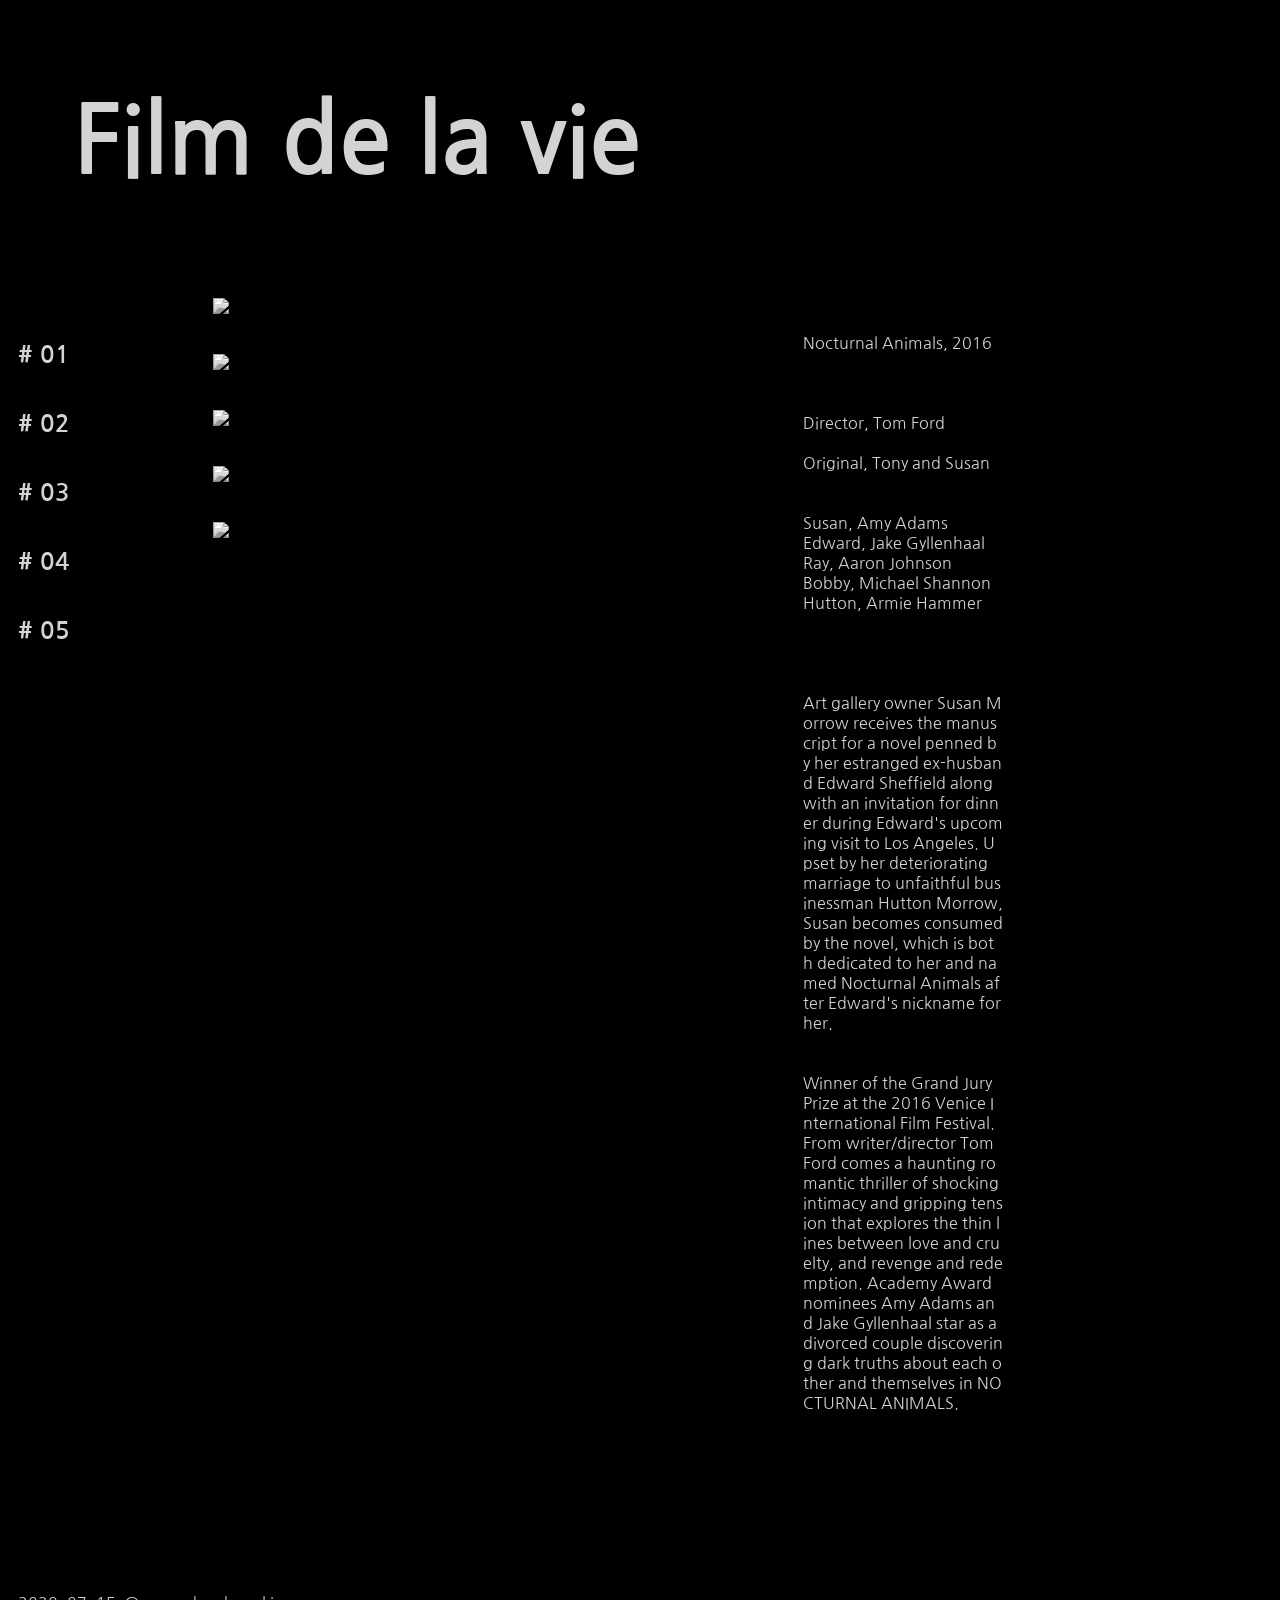
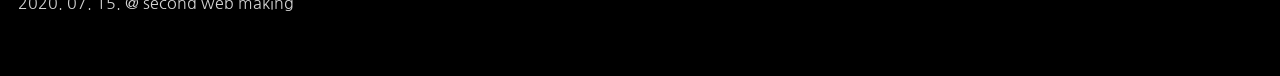
==== portfoilo_01/01.html @ b420b214 "second web site" ====
<!DOCTYPE html>
<html>
  <head>
    <meta charset="utf-8" />
    <title>portfolio_01</title>
    <link rel="stylesheet" href="01_style.css" />
  </head>
  <body class="ng-font">
    <div clsss="container">
      <header>
        <h1><a href="index.html">Film de la vie</a></h1>
      </header>

      <nav>
        <ui><a href="01.html"># 01</a></ui>
        <ui><a href="02.html"># 02</a></ui>
        <ui><a href="03.html"># 03</a></ui>
        <ui><a href="04.html"># 04</a></ui>
        <ui><a href="05.html"># 05</a></ui>
      </nav>

      <section class="photo">
        <div class="box">
          <img
            src="/Users/blackswan1989/Documents/html & css/portfoilo_01/photo_01/animals1.png"
            width="80%"
          />
        </div>
        <div class="box">
          <img
            src="/Users/blackswan1989/Documents/html & css/portfoilo_01/photo_01/animals3.jpg"
            width="80%"
          />
        </div>
        <div class="box">
          <img
            src="/Users/blackswan1989/Documents/html & css/portfoilo_01/photo_01/animals4.gif"
            width="80%"
          />
        </div>
        <div class="box">
          <img
            src="/Users/blackswan1989/Documents/html & css/portfoilo_01/photo_01/animals2.jpg"
            width="80%"
          />
        </div>
        <div class="box">
          <img
            src="/Users/blackswan1989/Documents/html & css/portfoilo_01/photo_01/animals5.gif"
            width="80%"
          />
        </div>
      </section>

      <aside>
        <div class="aside">
          Nocturnal Animals, 2016
          <br />
          <br />
          <br />
          <br />Director, Tom Ford
          <br />
          <br />Original, Tony and Susan <br /><br /><br />
          Susan, Amy Adams <br />
          Edward, Jake Gyllenhaal <br />
          Ray, Aaron Johnson <br />
          Bobby, Michael Shannon<br />
          Hutton, Armie Hammer<br />
          <br />
          <br />
          <br />
          <br />
          Art gallery owner Susan Morrow receives the manuscript for a novel
          penned by her estranged ex-husband Edward Sheffield along with an
          invitation for dinner during Edward's upcoming visit to Los Angeles.
          Upset by her deteriorating marriage to unfaithful businessman Hutton
          Morrow, Susan becomes consumed by the novel, which is both dedicated
          to her and named Nocturnal Animals after Edward's nickname for her.
          <br /><br /><br />
          Winner of the Grand Jury Prize at the 2016 Venice International Film
          Festival. From writer/director Tom Ford comes a haunting romantic
          thriller of shocking intimacy and gripping tension that explores the
          thin lines between love and cruelty, and revenge and redemption.
          Academy Award nominees Amy Adams and Jake Gyllenhaal star as a
          divorced couple discovering dark truths about each other and
          themselves in NOCTURNAL ANIMALS.
        </div>
      </aside>

      <footer>
        <div class="footer">
          2020. 07. 15. @ second web making
        </div>
      </footer>
    </div>
  </body>
</html>
---- portfoilo_01/01_style.css ----
/* 구글 웹 폰트 적용방법 https://blog.naver.com/ksseo63/221972693960 */
@import url("https://fonts.googleapis.com/css2?family=Nanum+Gothic&display=swap");
/* 웹 폰트 지정 */
.ng-font {
  font-family: "Nanum Gothic", 돋움;
}

/* 페이지 레이아웃 https://mainia.tistory.com/4210 */
.content {
  display: flex;
}

nav {
  order: 0;
}
section {
  order: 1;
}
aside {
  order: 2;
}
aside {
  padding: 10px;
}

a:hover {
  color: rgb(87, 85, 85);
  transition: all 0.3s ease-in-out;
}

body {
  display: flex;
  background-color: black;
  width: 1200px;
}

h1 {
  margin: 10px;
  margin-bottom: 30px;
}

header,
nav,
section,
aside,
footer {
  margin: 5px;
  padding: 5px;
}

header {
  font-size: 3rem;
  color: lightgrey;
  padding-top: 70px;
  padding-left: 50px;
}

nav,
section {
  float: left;
}

nav {
  display: flex;
  float: left;
  color: lightgrey;
  font-size: 1.5rem;
  flex-direction: column;
  justify-content: space-between;
  height: 300px;
  width: 55px;
  padding-top: 110px;
  padding-bottom: 110px;
  margin-right: 15px;
  font-weight: bold;
}

a {
  text-decoration: none;
  color: lightgrey;
}

.section {
  display: flex;
  width: 900px;
  height: 506px;
}

aside {
  display: flex;
  flex-direction: column;
  color: lightgrey;
  font-size: 1rem;
  margin: 0;
}
/* html 자동줄바꿈, 긴글줄이기 참조 사이트
https://m.blog.naver.com/PostView.nhn?blogId=yhj0781&logNo=50170458458&proxyReferer=https:%2F%2Fwww.google.com%2F */
.aside {
  display: flex;
  margin: 0;
  width: 200px;
  height: 1200px;
  padding-top: 100px;
  word-break: break-all;
}

footer {
  display: flex;
  color: lightgrey;
  font-size: 1rem;
  float: left;
  margin-top: 50px;
  margin-bottom: 50px;
}

.photo {
  display: flex;
  flex-direction: column;
  width: 600px;
  padding-top: 50px;
  padding-left: 100px;
  margin: 0px;
}

.box {
  display: flex;
  flex-direction: column;
  float: left;
  transition: all 1s ease-in-out;
  margin: 20px;
  width: auto;
}

.box:hover {
  transform: scale(1.2, 1.2);
}

.box:hover {
  -webkit-filter: grayscale(0%);
  -webkit-transition: 0.5s ease-in-out;
  -moz-filter: grayscale(0%);
  -moz-transition: 0.5s ease-in-out;
  -o-filter: grayscale(0%);
  -o-transition: 0.5s ease-in-out;
}
.box {
  -webkit-filter: grayscale(100%);
  -webkit-transition: 0.5s ease-in-out;
  -moz-filter: grayscale(100%);
  -moz-transition: 0.5s ease-in-out;
  -o-filter: grayscale(100%);
  -o-transition: 0.5s ease-in-out;
}
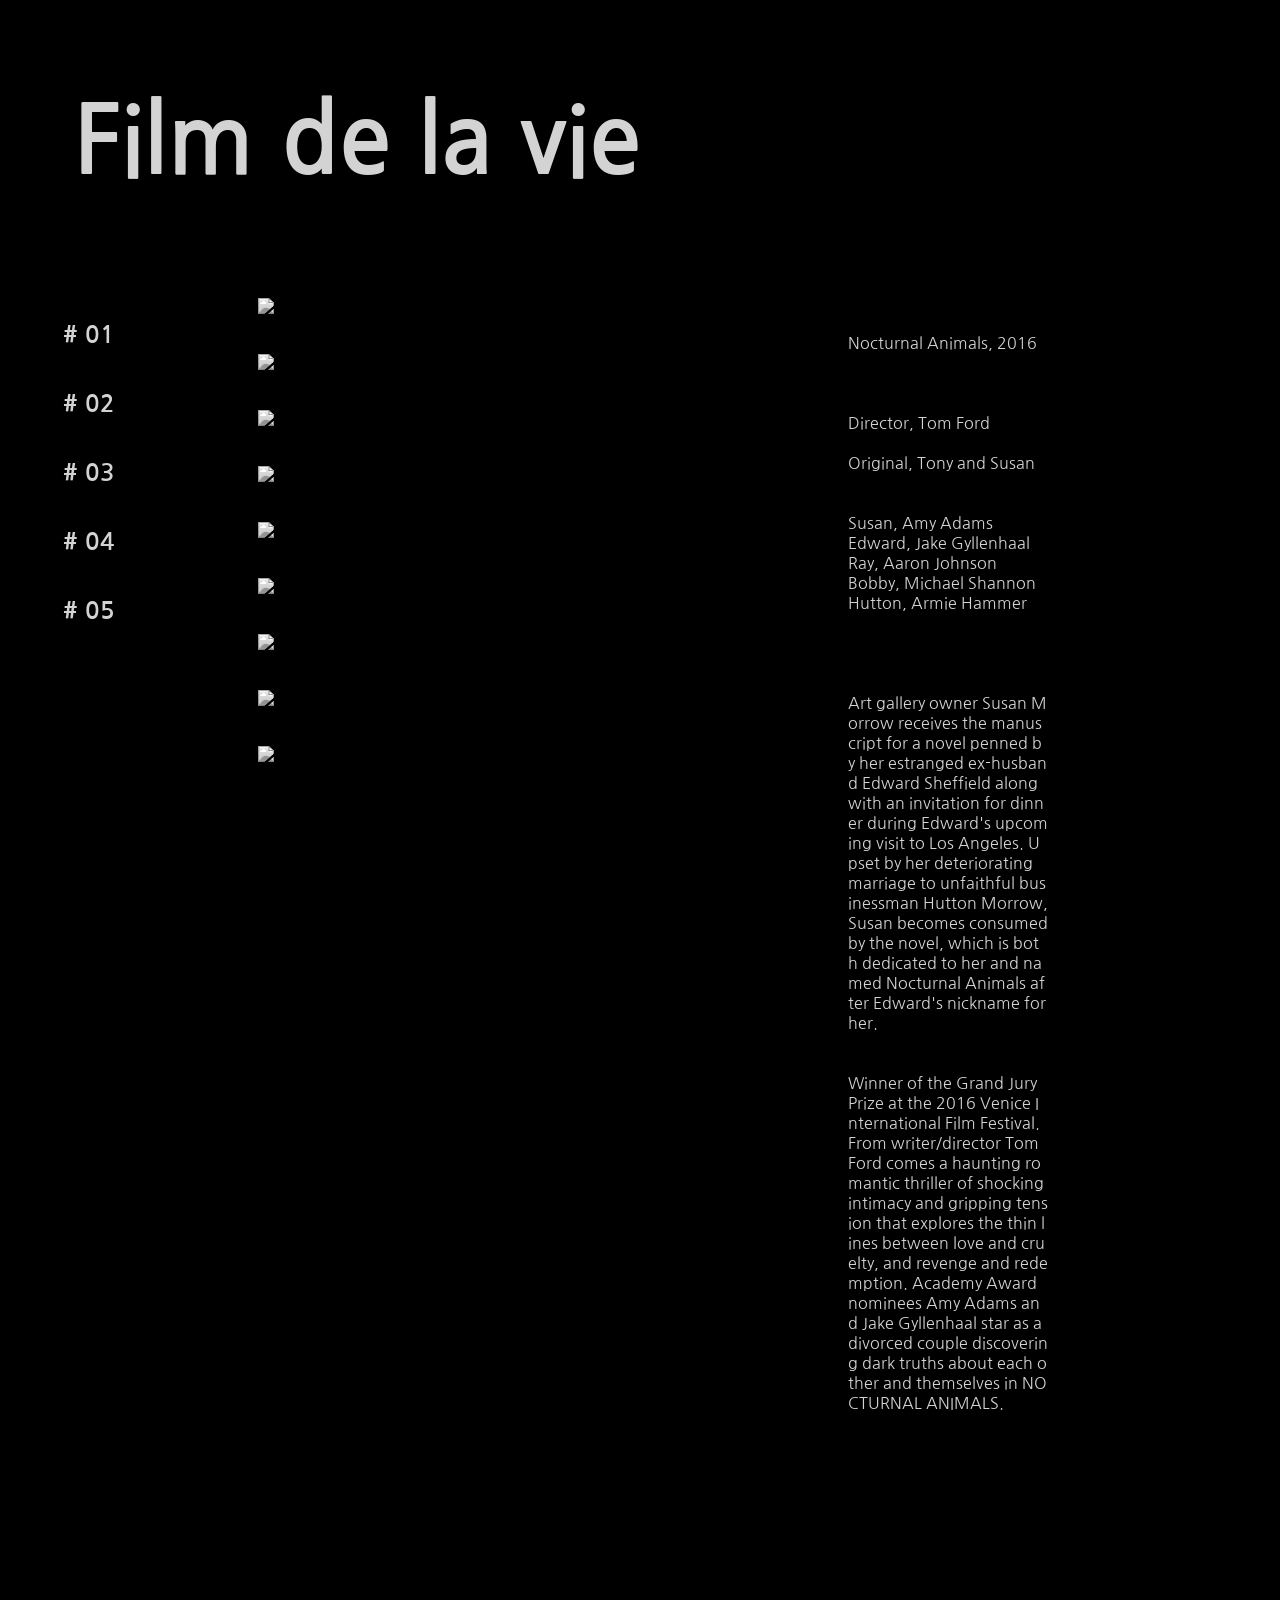
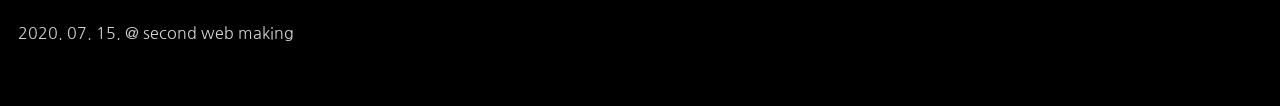
==== commit 684e42cb: "second web site" ====
--- a/portfoilo_01/01.html
+++ b/portfoilo_01/01.html
@@ -34,6 +34,12 @@
         </div>
         <div class="box">
           <img
+            src="/Users/blackswan1989/Documents/html & css/portfoilo_01/photo_01/animals3.gif"
+            width="80%"
+          />
+        </div>
+        <div class="box">
+          <img
             src="/Users/blackswan1989/Documents/html & css/portfoilo_01/photo_01/animals4.gif"
             width="80%"
           />
@@ -47,6 +53,24 @@
         <div class="box">
           <img
             src="/Users/blackswan1989/Documents/html & css/portfoilo_01/photo_01/animals5.gif"
+            width="80%"
+          />
+        </div>
+        <div class="box">
+          <img
+            src="/Users/blackswan1989/Documents/html & css/portfoilo_01/photo_01/animals6.gif"
+            width="80%"
+          />
+        </div>
+        <div class="box">
+          <img
+            src="/Users/blackswan1989/Documents/html & css/portfoilo_01/photo_01/animals7.gif"
+            width="80%"
+          />
+        </div>
+        <div class="box">
+          <img
+            src="/Users/blackswan1989/Documents/html & css/portfoilo_01/photo_01/animals8.gif"
             width="80%"
           />
         </div>
--- a/portfoilo_01/01_style.css
+++ b/portfoilo_01/01_style.css
@@ -69,8 +69,9 @@
   justify-content: space-between;
   height: 300px;
   width: 55px;
-  padding-top: 110px;
-  padding-bottom: 110px;
+  padding-top: 90px;
+  padding-bottom: 70px;
+  padding-left: 50px;
   margin-right: 15px;
   font-weight: bold;
 }
@@ -82,8 +83,8 @@
 
 .section {
   display: flex;
-  width: 900px;
-  height: 506px;
+  width: 820px;
+  height: 480px;
 }
 
 aside {
@@ -109,7 +110,7 @@
   color: lightgrey;
   font-size: 1rem;
   float: left;
-  margin-top: 50px;
+  margin-top: 80px;
   margin-bottom: 50px;
 }
 
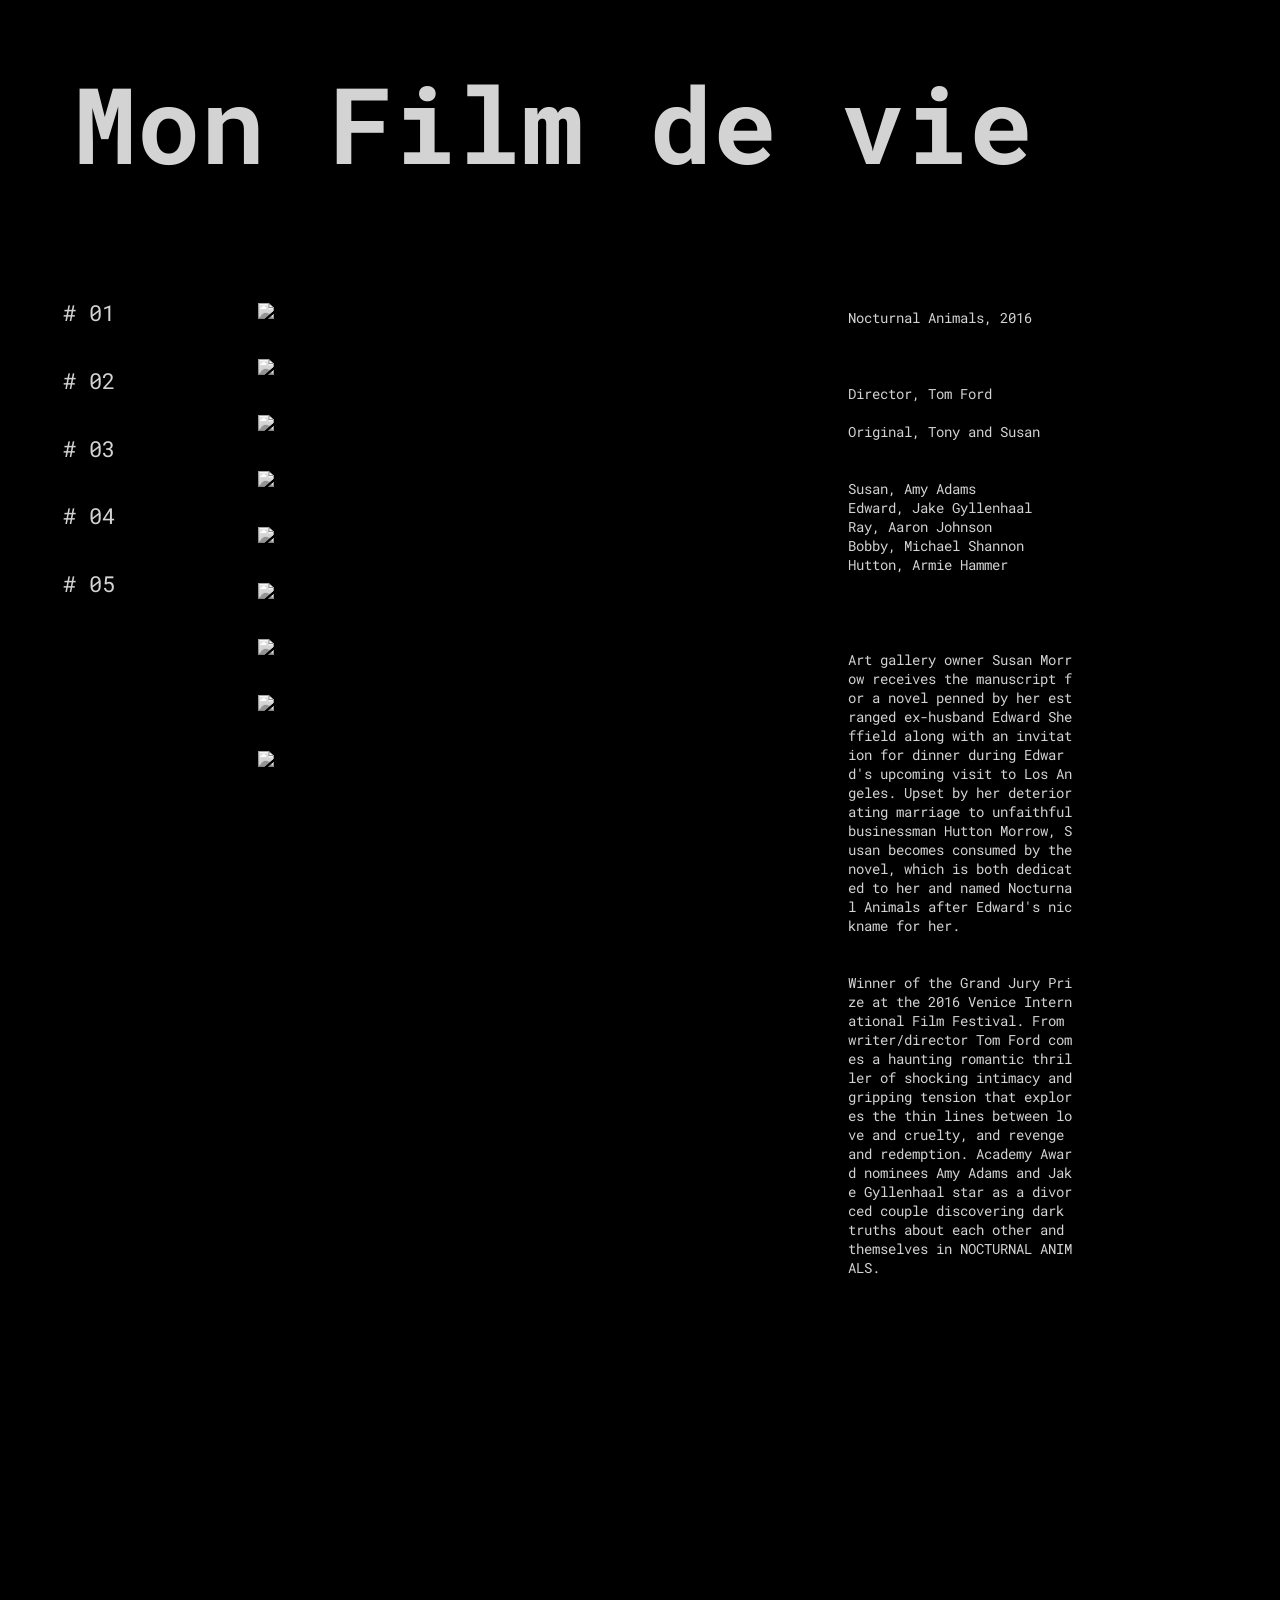
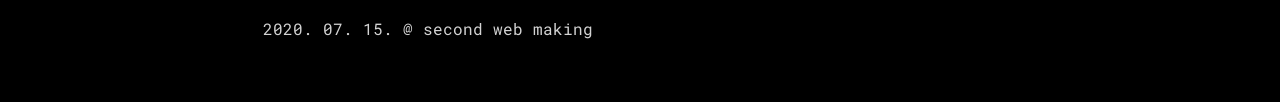
==== commit e2c7c99a: "Add files via upload" ====
--- a/portfoilo_01/01.html
+++ b/portfoilo_01/01.html
@@ -8,7 +8,7 @@
   <body class="ng-font">
     <div clsss="container">
       <header>
-        <h1><a href="index.html">Film de la vie</a></h1>
+        <h1><a href="index.html">Mon Film de vie</a></h1>
       </header>
 
       <nav>
--- a/portfoilo_01/01_style.css
+++ b/portfoilo_01/01_style.css
@@ -1,8 +1,8 @@
 /* 구글 웹 폰트 적용방법 https://blog.naver.com/ksseo63/221972693960 */
-@import url("https://fonts.googleapis.com/css2?family=Nanum+Gothic&display=swap");
+@import url("https://fonts.googleapis.com/css2?family=Roboto+Mono:ital,wght@0,100;0,300;0,400;1,100&display=swap");
 /* 웹 폰트 지정 */
 .ng-font {
-  font-family: "Nanum Gothic", 돋움;
+  font-family: "Roboto Mono", monospace;
 }
 
 /* 페이지 레이아웃 https://mainia.tistory.com/4210 */
@@ -18,6 +18,9 @@
 }
 aside {
   order: 2;
+}
+footer {
+  order: 3;
 }
 aside {
   padding: 10px;
@@ -49,9 +52,10 @@
 }
 
 header {
-  font-size: 3rem;
+  width: 1100px;
+  font-size: 3.3rem;
   color: lightgrey;
-  padding-top: 70px;
+  padding-top: 30px;
   padding-left: 50px;
 }
 
@@ -64,16 +68,15 @@
   display: flex;
   float: left;
   color: lightgrey;
-  font-size: 1.5rem;
+  font-size: 1.4rem;
   flex-direction: column;
   justify-content: space-between;
   height: 300px;
   width: 55px;
-  padding-top: 90px;
+  padding-top: 60px;
   padding-bottom: 70px;
   padding-left: 50px;
   margin-right: 15px;
-  font-weight: bold;
 }
 
 a {
@@ -83,25 +86,26 @@
 
 .section {
   display: flex;
-  width: 820px;
-  height: 480px;
+  width: 750px;
+  height: 400px;
 }
 
 aside {
   display: flex;
   flex-direction: column;
   color: lightgrey;
-  font-size: 1rem;
+  font-size: 0.9rem;
   margin: 0;
+  transition: all 1s ease-in-out;
 }
 /* html 자동줄바꿈, 긴글줄이기 참조 사이트
 https://m.blog.naver.com/PostView.nhn?blogId=yhj0781&logNo=50170458458&proxyReferer=https:%2F%2Fwww.google.com%2F */
 .aside {
   display: flex;
   margin: 0;
-  width: 200px;
+  width: 230px;
   height: 1200px;
-  padding-top: 100px;
+  padding-top: 70px;
   word-break: break-all;
 }
 
@@ -110,8 +114,9 @@
   color: lightgrey;
   font-size: 1rem;
   float: left;
-  margin-top: 80px;
+  margin-top: 100px;
   margin-bottom: 50px;
+  padding-left: 250px;
 }
 
 .photo {
